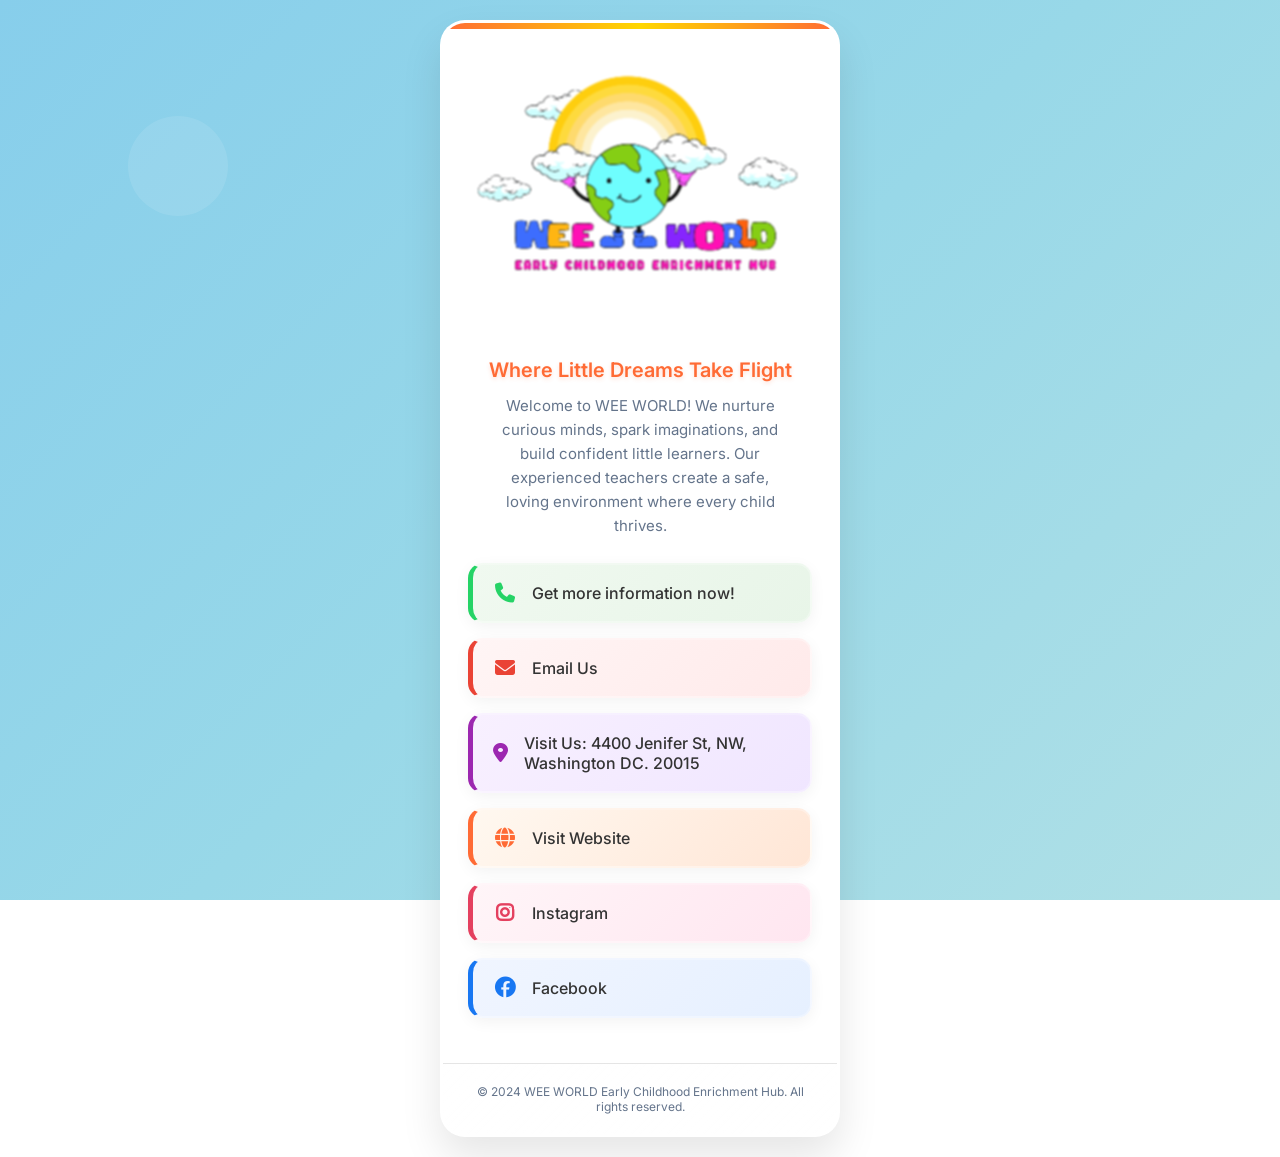
==== index.html @ 04f70f0e "Update phone link text to 'Get more information now!'" ====
<!DOCTYPE html>
<html lang="en">
<head>
    <meta charset="UTF-8">
    <meta name="viewport" content="width=device-width, initial-scale=1.0, maximum-scale=1.0, user-scalable=no">
    <meta name="format-detection" content="telephone=yes">
    <meta name="apple-mobile-web-app-capable" content="yes">
    <title>WEE WORLD - Early Childhood Enrichment Hub</title>
    <link rel="stylesheet" href="styles.css?v=1000000">
    <link href="https://fonts.googleapis.com/css2?family=Inter:wght@300;400;500;600;700&display=swap" rel="stylesheet">
    <link rel="stylesheet" href="https://cdnjs.cloudflare.com/ajax/libs/font-awesome/6.4.0/css/all.min.css">
</head>
<body>
    <div class="container">
        <!-- Profile Section -->
        <div class="profile-section">
            <div class="profile-image">
                <canvas id="logoCanvas" width="300" height="150"></canvas>
                <img src="images/LOGOOO.png" alt="WEE WORLD Logo" onerror="this.src='images/logo.jpg'" style="display: none;">
            </div>
            <p class="company">Where Little Dreams Take Flight</p>
            <p class="bio">Welcome to WEE WORLD! We nurture curious minds, spark imaginations, and build confident little learners. Our experienced teachers create a safe, loving environment where every child thrives.</p>
        </div>

        <!-- Contact Links -->
        <div class="links-section">
            <a href="tel:+12029333219" class="link-card phone">
                <i class="fas fa-phone"></i>
                <span>Get more information now!</span>
            </a>
            
            <a href="mailto:hello@weeworldchildrenhub.com" class="link-card email">
                <i class="fas fa-envelope"></i>
                <span>Email Us</span>
            </a>

            <a href="https://maps.google.com/?q=4400+Jenifer+St+NW+Washington+DC+20015" class="link-card address" target="_blank">
                <i class="fas fa-map-marker-alt"></i>
                <span>Visit Us: 4400 Jenifer St, NW, Washington DC. 20015</span>
            </a>

            <a href="https://weeworldchildrenhub.com" class="link-card website" target="_blank">
                <i class="fas fa-globe"></i>
                <span>Visit Website</span>
            </a>

            <a href="https://www.instagram.com/weeworldchildrenhub/?igsh=MXgxaGp2Z2Fsc2lwMw%3D%3D" class="link-card instagram" target="_blank">
                <i class="fab fa-instagram"></i>
                <span>Instagram</span>
            </a>

            <a href="https://www.facebook.com/profile.php?id=61570066343703" class="link-card facebook" target="_blank">
                <i class="fab fa-facebook"></i>
                <span>Facebook</span>
            </a>
        </div>

        <!-- Footer -->
        <div class="footer">
            <p>&copy; 2024 WEE WORLD Early Childhood Enrichment Hub. All rights reserved.</p>
        </div>
    </div>

    <script src="landing-v3.js?v=1000000"></script>
</body>
</html>
---- styles.css ----
/* Reset and Base Styles */
* {
    margin: 0;
    padding: 0;
    box-sizing: border-box;
}

/* Force mobile scaling in iframe/sandbox environments */
@media screen and (max-width: 768px) {
    html {
        zoom: 1 !important;
        -webkit-text-size-adjust: none !important;
        -ms-text-size-adjust: none !important;
        text-size-adjust: none !important;
    }
    
    body {
        zoom: 1 !important;
        transform: scale(1) !important;
        transform-origin: 0 0 !important;
        width: 100vw !important;
        min-width: 100vw !important;
        max-width: 100vw !important;
    }
}

/* Force mobile layout for small screens regardless of viewport detection */
@media screen and (max-width: 480px), screen and (max-device-width: 480px) {
    body {
        padding: 10px !important;
        font-size: 16px !important;
    }
    
    .container {
        margin: 0 !important;
        border-radius: 20px !important;
        max-width: 100% !important;
        width: 100% !important;
        min-height: auto !important;
    }
    
    .profile-image {
        height: 40vh !important;
        min-height: 140px !important;
    }
    
    .company {
        font-size: 18px !important;
        margin: 20px 0 12px 0 !important;
        padding: 0 15px !important;
    }
    
    .bio {
        font-size: 14px !important;
        padding: 0 20px !important;
        margin-bottom: 20px !important;
    }
    
    .links-section {
        padding: 0 15px !important;
        gap: 12px !important;
    }
    
    .link-card {
        padding: 16px 18px !important;
        border-radius: 12px !important;
        font-size: 15px !important;
    }
    
    .link-card i {
        font-size: 18px !important;
        margin-right: 12px !important;
        width: 20px !important;
    }
    
    .link-card span {
        font-size: 15px !important;
    }
}

html {
    -webkit-text-size-adjust: 100%;
    -ms-text-size-adjust: 100%;
    text-size-adjust: 100%;
    /* Force mobile viewport detection */
    -webkit-tap-highlight-color: transparent;
    -webkit-touch-callout: none;
    -webkit-user-select: none;
    -khtml-user-select: none;
    -moz-user-select: none;
    -ms-user-select: none;
    user-select: none;
}

body {
    font-family: 'Inter', -apple-system, BlinkMacSystemFont, 'Segoe UI', Roboto, sans-serif;
    background: #87ceeb; /* Fallback color */
    background: -webkit-linear-gradient(135deg, #87ceeb 0%, #98d8e8 50%, #b0e0e6 100%);
    background: -moz-linear-gradient(135deg, #87ceeb 0%, #98d8e8 50%, #b0e0e6 100%);
    background: -o-linear-gradient(135deg, #87ceeb 0%, #98d8e8 50%, #b0e0e6 100%);
    background: linear-gradient(135deg, #87ceeb 0%, #98d8e8 50%, #b0e0e6 100%);
    background-attachment: fixed; /* Ensure gradient covers full viewport */
    background-size: cover;
    background-position: center;
    background-repeat: no-repeat;
    min-height: 100vh;
    display: flex;
    align-items: center;
    justify-content: center;
    padding: 20px;
    position: relative;
    overflow-x: hidden;
    -webkit-overflow-scrolling: touch;
    -webkit-transform: translateZ(0);
    transform: translateZ(0);
}

body::before {
    content: '';
    position: absolute;
    top: 10%;
    left: 10%;
    width: 100px;
    height: 100px;
    background: rgba(255, 255, 255, 0.1);
    border-radius: 50%;
    animation: float 6s ease-in-out infinite;
    z-index: -1;
}

@keyframes float {
    0%, 100% { transform: translateY(0px) rotate(0deg); }
    50% { transform: translateY(-20px) rotate(180deg); }
}

.container {
    background: #ffffff; /* Pure white to match logo background */
    border-radius: 25px;
    padding: 0;
    max-width: 400px;
    width: 100%;
    box-shadow: 0 20px 40px rgba(0, 0, 0, 0.1);
    border: 3px solid rgba(255, 255, 255, 0.3);
    position: relative;
    overflow: hidden;
    animation: fadeInUp 1s ease-out;
    min-height: 600px; /* Ensure enough height for all content */
}

.container::before {
    content: '';
    position: absolute;
    top: 0;
    left: 0;
    right: 0;
    height: 6px;
    background: linear-gradient(90deg, #ff6b35, #ffd700, #ff6b35);
    border-radius: 25px 25px 0 0;
    z-index: 1;
}

@keyframes fadeInUp {
    from {
        opacity: 0;
        transform: translateY(30px);
    }
    to {
        opacity: 1;
        transform: translateY(0);
    }
}

/* Profile Image Section */
.profile-image {
    width: 100%;
    height: 35vh;
    min-height: 200px;
    background: #ffffff;
    border-radius: 20px 20px 0 0;
    display: flex;
    align-items: center;
    justify-content: center;
    position: relative;
    overflow: hidden;
    margin-bottom: 0;
}

.profile-image canvas {
    max-width: 100%;
    max-height: 100%;
    width: auto;
    height: auto;
    object-fit: contain;
    display: block;
}

.profile-image img {
    display: none;
}

.profile-image::before {
    content: '';
    position: absolute;
    top: 0;
    left: 0;
    right: 0;
    bottom: 0;
    background: rgba(255, 255, 255, 0.05);
    backdrop-filter: blur(1px);
}

.profile-info {
    padding: 0 30px;
    text-align: center;
}

.company {
    font-size: 20px;
    font-weight: 600;
    color: #ff6b35;
    margin: 20px 0 12px 0;
    text-shadow: 0 2px 4px rgba(255, 107, 53, 0.2);
    text-align: center;
    width: 100%;
}

.bio {
    font-size: 15px;
    line-height: 1.6;
    color: #64748b;
    margin-bottom: 25px;
    max-width: 320px;
    margin-left: auto;
    margin-right: auto;
    padding: 0 10px;
    text-align: center;
}

.links-section {
    padding: 0 25px 25px 25px;
    display: flex;
    flex-direction: column;
    gap: 15px;
}

.link-card {
    display: flex;
    align-items: center;
    padding: 18px 20px;
    background: linear-gradient(135deg, rgba(255, 255, 255, 0.8) 0%, rgba(255, 255, 255, 0.6) 100%);
    border-radius: 15px;
    text-decoration: none;
    color: #333;
    font-weight: 500;
    transition: all 0.3s ease;
    border: 2px solid rgba(255, 255, 255, 0.3);
    box-shadow: 0 4px 15px rgba(0, 0, 0, 0.05);
    position: relative;
    overflow: hidden;
    /* Allow interaction on mobile */
    -webkit-user-select: auto;
    -moz-user-select: auto;
    -ms-user-select: auto;
    user-select: auto;
    -webkit-touch-callout: default;
    touch-action: manipulation;
}

.link-card::before {
    content: '';
    position: absolute;
    top: 0;
    left: 0;
    right: 0;
    bottom: 0;
    background: linear-gradient(135deg, rgba(255, 255, 255, 0.1) 0%, rgba(255, 255, 255, 0.05) 100%);
    opacity: 0;
    transition: opacity 0.3s ease;
}

.link-card:hover {
    transform: translateY(-2px);
    box-shadow: 0 8px 25px rgba(0, 0, 0, 0.1);
    border-color: rgba(255, 255, 255, 0.5);
}

.link-card:hover::before {
    opacity: 1;
}

.link-card i {
    font-size: 20px;
    margin-right: 15px;
    width: 24px;
    text-align: center;
    font-weight: 600;
    position: relative;
    z-index: 1;
}

.link-card span {
    font-size: 16px;
    position: relative;
    z-index: 1;
}

/* Specific link card colors - LIGHT BACKGROUNDS */
.phone {
    border-left: 5px solid #25d366;
    background: linear-gradient(135deg, #f0f9f0 0%, #e8f5e8 100%);
    -webkit-tap-highlight-color: #25d366;
    cursor: pointer;
}

.phone i {
    color: #25d366;
}

.email {
    border-left: 5px solid #ea4335;
    background: linear-gradient(135deg, #fff5f5 0%, #ffeaea 100%);
    -webkit-tap-highlight-color: #ea4335;
    cursor: pointer;
}

.email i {
    color: #ea4335;
}

.address {
    border-left: 5px solid #9c27b0;
    background: linear-gradient(135deg, #f8f0ff 0%, #f0e6ff 100%);
}

.address i {
    color: #9c27b0;
}

.email {
    border-left: 5px solid #ea4335;
    background: linear-gradient(135deg, #fff5f5 0%, #ffeaea 100%);
}

.email i {
    color: #ea4335;
}

.website {
    border-left: 5px solid #ff6b35;
    background: linear-gradient(135deg, #fff8f0 0%, #ffe6d6 100%);
}

.website i {
    color: #ff6b35;
}

.instagram {
    border-left: 5px solid #e4405f;
    background: linear-gradient(135deg, #fff5f8 0%, #ffe6f0 100%);
}

.instagram i {
    color: #e4405f;
}

.facebook {
    border-left: 5px solid #1877f2;
    background: linear-gradient(135deg, #f0f5ff 0%, #e6f0ff 100%);
}

.facebook i {
    color: #1877f2;
}

.footer {
    margin-top: 20px;
    padding: 20px 25px;
    text-align: center;
    border-top: 1px solid rgba(0, 0, 0, 0.1);
    background: linear-gradient(135deg, rgba(255, 255, 255, 0.8) 0%, rgba(255, 255, 255, 0.6) 100%);
}

.footer p {
    font-size: 12px;
    color: #64748b;
    font-weight: 400;
}

/* Responsive Design - FIXED MOBILE ISSUES */
@media (max-width: 480px) {
    body {
        padding: 10px;
        min-height: 100vh;
        background: -webkit-linear-gradient(135deg, #87ceeb 0%, #98d8e8 50%, #b0e0e6 100%);
        background: -moz-linear-gradient(135deg, #87ceeb 0%, #98d8e8 50%, #b0e0e6 100%);
        background: -o-linear-gradient(135deg, #87ceeb 0%, #98d8e8 50%, #b0e0e6 100%);
        background: linear-gradient(135deg, #87ceeb 0%, #98d8e8 50%, #b0e0e6 100%);
        background-attachment: fixed;
        background-size: cover;
        background-position: center;
        background-repeat: no-repeat;
        /* Remove animations for better performance */
        overflow-x: hidden;
        overflow-y: auto;
        -webkit-overflow-scrolling: touch;
        touch-action: manipulation;
        -webkit-touch-callout: none;
        -webkit-user-select: none;
        -khtml-user-select: none;
        -moz-user-select: none;
        -ms-user-select: none;
        user-select: none;
        -webkit-transform: translateZ(0);
        transform: translateZ(0);
    }
    
    /* Remove floating animation on mobile */
    body::before {
        display: none;
    }
    
    .container {
        margin: 0;
        border-radius: 20px;
        max-width: 100%;
        width: 100%;
        box-shadow: 0 15px 30px rgba(0, 0, 0, 0.1);
        background: #ffffff; /* Pure white to match logo background */
        border: 3px solid rgba(255, 255, 255, 0.3);
        /* Remove animation for better performance */
        animation: none;
        transform: none;
        min-height: auto; /* Remove fixed height on mobile */
    }
    
    .container::before {
        content: '';
        position: absolute;
        top: 0;
        left: 0;
        right: 0;
        height: 6px;
        background: linear-gradient(90deg, #ff6b35, #ffd700, #ff6b35);
        border-radius: 20px 20px 0 0;
        z-index: 1;
    }
    
    .profile-image {
        height: 40vh; /* Increased from 35vh */
        min-height: 140px; /* Increased from 120px */
        background: #ffffff; /* Pure white background */
    }
    
    .profile-image canvas {
        max-width: 100%;
        max-height: 100%;
        width: auto;
        height: auto;
        object-fit: contain;
        transform: scale(1.2); /* Make it 20% bigger */
    }
    
    .profile-image img {
        display: none; /* Hide the img element, use canvas instead */
    }
    
    .company {
        font-size: 18px;
        margin: 20px 0 12px 0;
        padding: 0 15px;
        color: #ff6b35;
        text-align: center;
    }
    
    .bio {
        font-size: 14px;
        line-height: 1.5;
        padding: 0 20px;
        margin-bottom: 20px;
        max-width: 100%;
        color: #64748b;
        text-align: center;
    }
    
    .links-section {
        padding: 0 15px;
        gap: 12px;
    }
    
    .link-card {
        padding: 16px 18px;
        border-radius: 12px;
        /* Reduce hover effects on mobile for better performance */
        transition: transform 0.2s ease;
    }
    
    .link-card:hover {
        transform: translateY(-1px);
    }
    
    .link-card i {
        font-size: 18px;
        margin-right: 12px;
        width: 20px;
    }
    
    .link-card span {
        font-size: 15px;
    }
    
    .footer {
        margin-top: 15px;
        padding: 15px 20px;
    }
    
    .footer p {
        font-size: 11px;
    }
}

@media (max-width: 360px) {
    body {
        padding: 5px;
    }
    
    .container {
        border-radius: 15px;
    }
    
    .container::before {
        border-radius: 15px 15px 0 0;
    }
    
    .profile-image {
        height: 30vh;
        min-height: 100px;
        background: #ffffff; /* Pure white background */
    }
    
    .profile-image canvas {
        max-width: 100%;
        max-height: 100%;
        width: auto;
        height: auto;
        object-fit: contain;
    }
    
    .profile-image img {
        display: none; /* Hide the img element, use canvas instead */
    }
    
    .company {
        font-size: 16px;
        margin: 15px 0 10px 0;
    }
    
    .bio {
        font-size: 13px;
        padding: 0 15px;
        margin-bottom: 15px;
    }
    
    .links-section {
        padding: 0 12px;
        gap: 10px;
    }
    
    .link-card {
        padding: 14px 16px;
        border-radius: 10px;
    }
    
    .link-card i {
        font-size: 16px;
        margin-right: 10px;
        width: 18px;
    }
    
    .link-card span {
        font-size: 14px;
    }
}

@media (max-height: 600px) and (orientation: landscape) {
    body {
        padding: 5px;
    }
    
    .container {
        max-height: 95vh;
        overflow-y: auto;
    }
    
    .profile-image {
        height: 25vh;
        min-height: 80px;
    }
    
    .company {
        margin: 15px 0 8px 0;
    }
    
    .bio {
        margin-bottom: 15px;
    }
    
    .links-section {
        gap: 8px;
    }
    
    .link-card {
        padding: 12px 16px;
    }
}
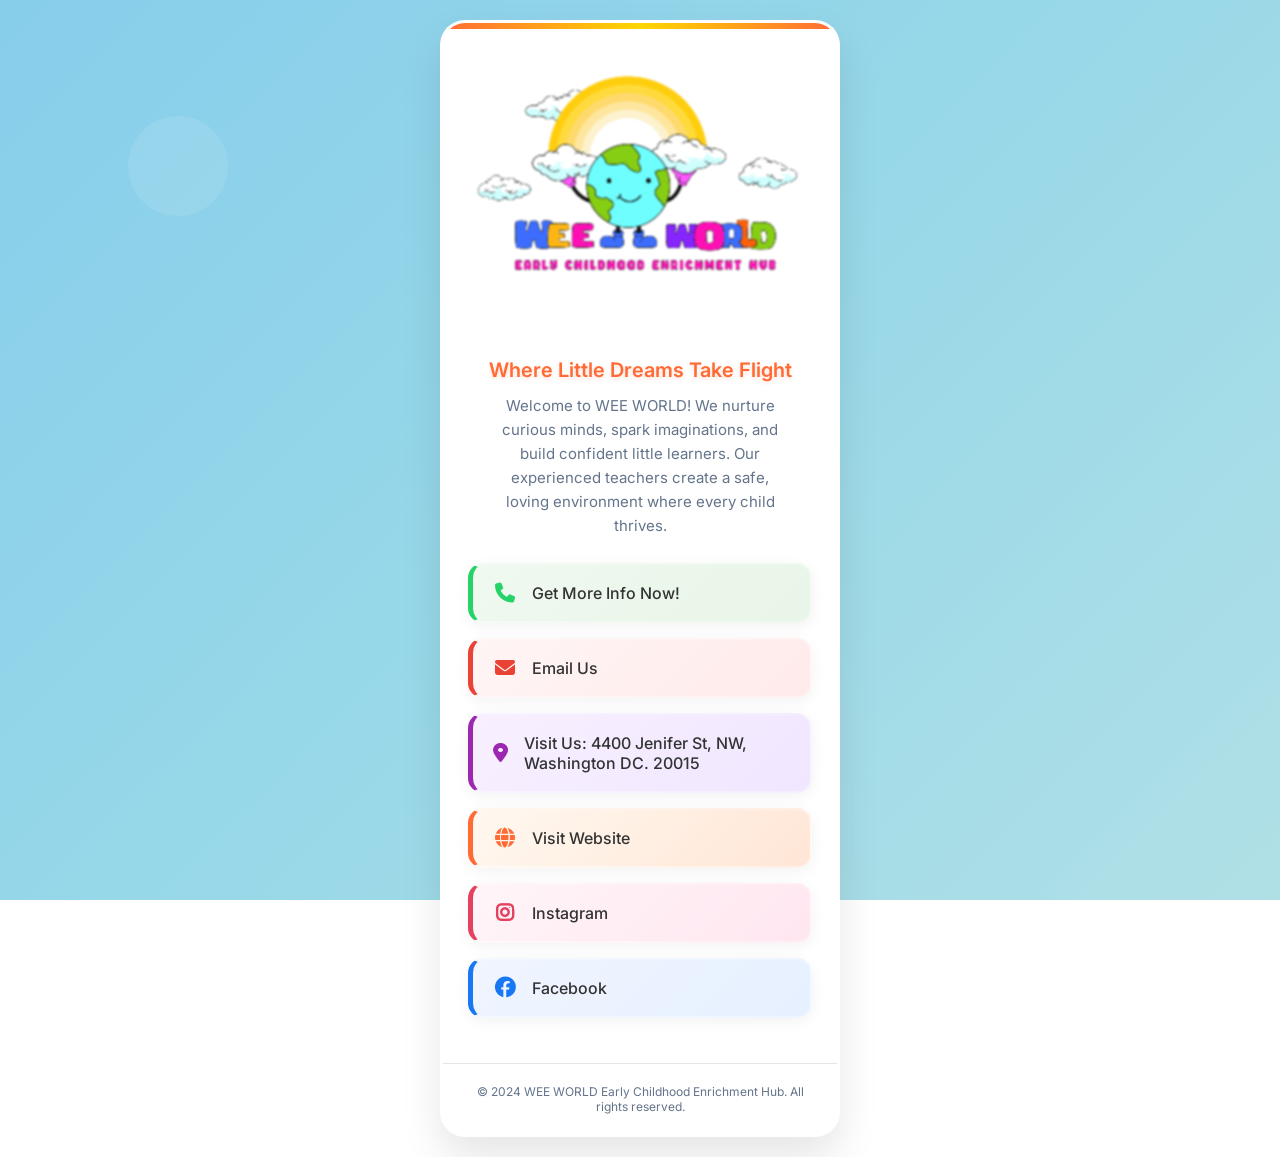
==== commit c9d8e003: "Update phone link text to 'Get More Info Now!' with proper capitalization" ====
--- a/index.html
+++ b/index.html
@@ -26,7 +26,7 @@
         <div class="links-section">
             <a href="tel:+12029333219" class="link-card phone">
                 <i class="fas fa-phone"></i>
-                <span>Get more information now!</span>
+                <span>Get More Info Now!</span>
             </a>
             
             <a href="mailto:hello@weeworldchildrenhub.com" class="link-card email">
@@ -61,6 +61,6 @@
         </div>
     </div>
 
-    <script src="landing-v3.js?v=1000000"></script>
+    <script src="landing-v3.js?v=1000001"></script>
 </body>
 </html>
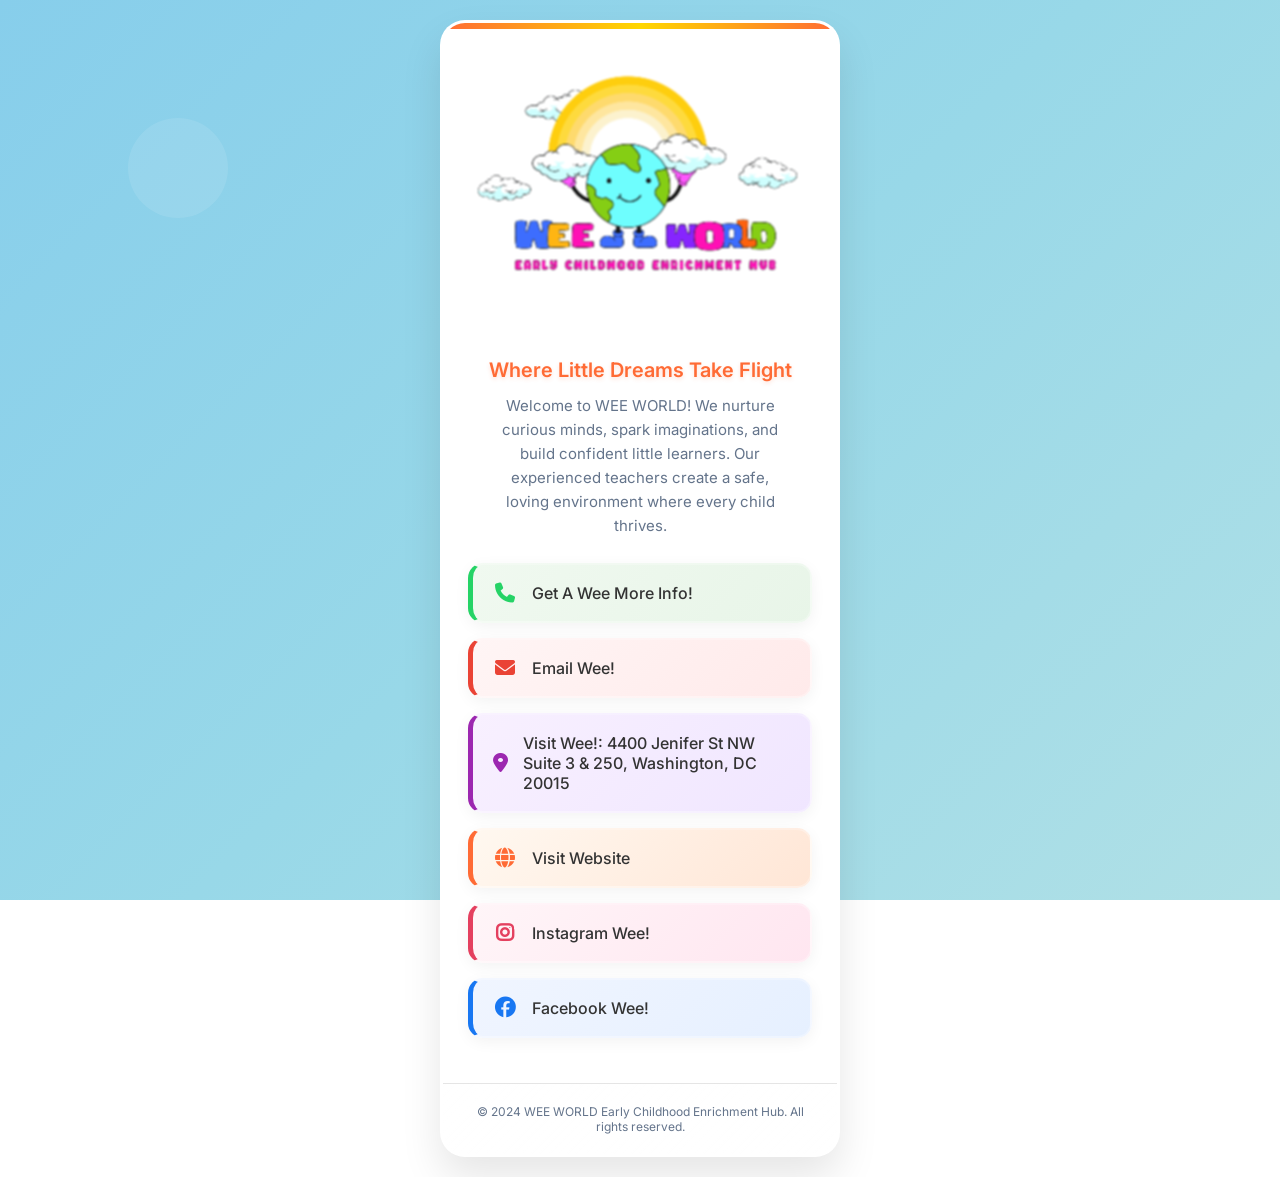
==== commit 37c9691b: "Update all link texts with 'Wee' branding and correct address" ====
--- a/index.html
+++ b/index.html
@@ -6,7 +6,7 @@
     <meta name="format-detection" content="telephone=yes">
     <meta name="apple-mobile-web-app-capable" content="yes">
     <title>WEE WORLD - Early Childhood Enrichment Hub</title>
-    <link rel="stylesheet" href="styles.css?v=1000000">
+    <link rel="stylesheet" href="styles.css?v=1000002">
     <link href="https://fonts.googleapis.com/css2?family=Inter:wght@300;400;500;600;700&display=swap" rel="stylesheet">
     <link rel="stylesheet" href="https://cdnjs.cloudflare.com/ajax/libs/font-awesome/6.4.0/css/all.min.css">
 </head>
@@ -26,17 +26,17 @@
         <div class="links-section">
             <a href="tel:+12029333219" class="link-card phone">
                 <i class="fas fa-phone"></i>
-                <span>Get More Info Now!</span>
+                <span>Get A Wee More Info!</span>
             </a>
             
             <a href="mailto:hello@weeworldchildrenhub.com" class="link-card email">
                 <i class="fas fa-envelope"></i>
-                <span>Email Us</span>
+                <span>Email Wee!</span>
             </a>
 
-            <a href="https://maps.google.com/?q=4400+Jenifer+St+NW+Washington+DC+20015" class="link-card address" target="_blank">
+            <a href="https://maps.google.com/?q=4400+Jenifer+St+NW+Suite+3+%26+250+Washington+DC+20015" class="link-card address" target="_blank">
                 <i class="fas fa-map-marker-alt"></i>
-                <span>Visit Us: 4400 Jenifer St, NW, Washington DC. 20015</span>
+                <span>Visit Wee!: 4400 Jenifer St NW Suite 3 & 250, Washington, DC 20015</span>
             </a>
 
             <a href="https://weeworldchildrenhub.com" class="link-card website" target="_blank">
@@ -46,12 +46,12 @@
 
             <a href="https://www.instagram.com/weeworldchildrenhub/?igsh=MXgxaGp2Z2Fsc2lwMw%3D%3D" class="link-card instagram" target="_blank">
                 <i class="fab fa-instagram"></i>
-                <span>Instagram</span>
+                <span>Instagram Wee!</span>
             </a>
 
             <a href="https://www.facebook.com/profile.php?id=61570066343703" class="link-card facebook" target="_blank">
                 <i class="fab fa-facebook"></i>
-                <span>Facebook</span>
+                <span>Facebook Wee!</span>
             </a>
         </div>
 
@@ -61,6 +61,6 @@
         </div>
     </div>
 
-    <script src="landing-v3.js?v=1000001"></script>
+    <script src="landing-v3.js?v=1000002"></script>
 </body>
 </html>
